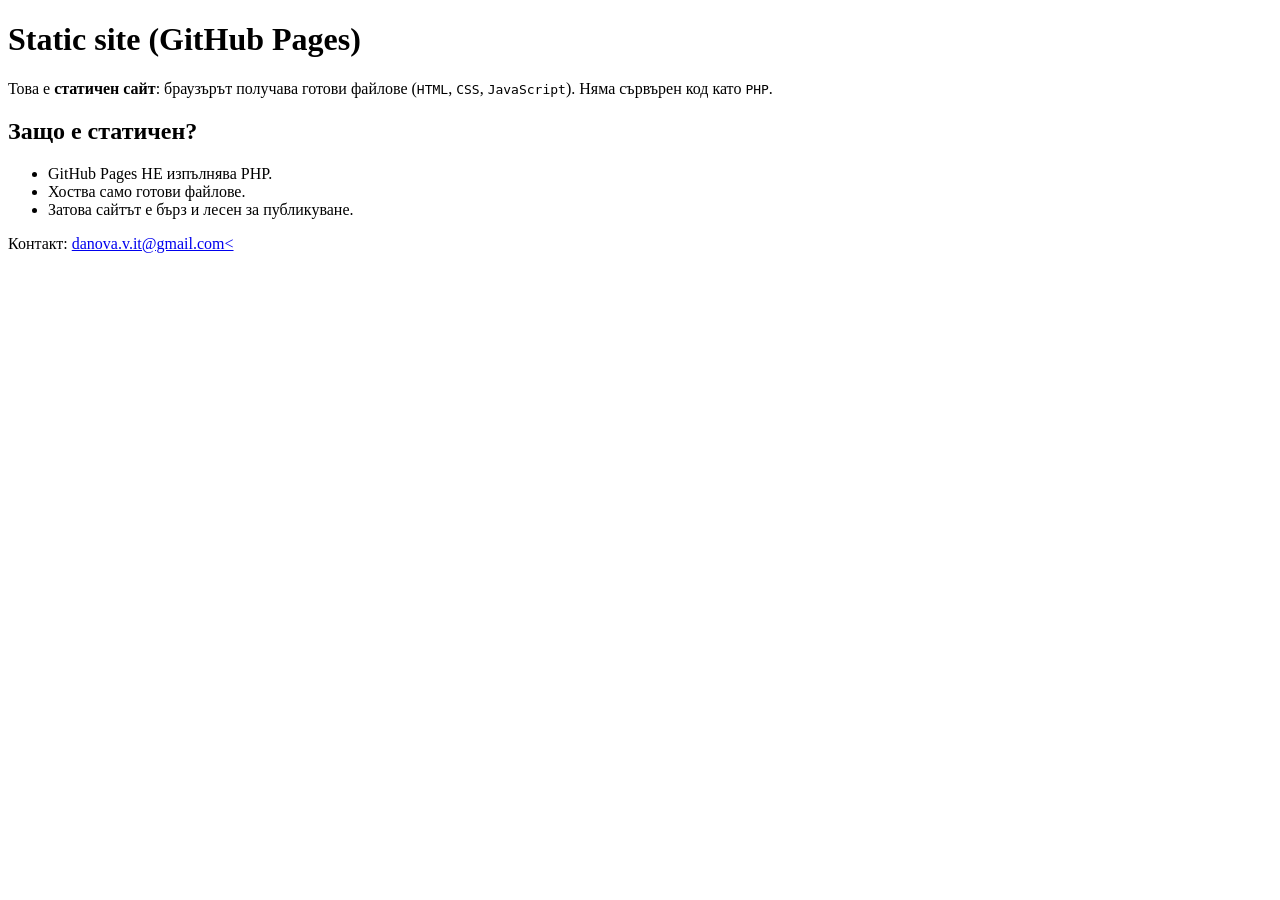
==== index.html @ d8ebd622 "Create index.html Add index.html" ====
<!doctype html>
<html lang="bg">
<head>
  <meta charset="UTF-8" />
  <meta name="viewport" content="width=device-width, initial-scale=1.0" />
  <title>Static Site Demo</title>
  <link rel="stylesheet" href="style.css" />
</head>

<body>
  <main class="card">
    <h1>Static site (GitHub Pages)</h1>

    <p>
      Това е <strong>статичен сайт</strong>: браузърът получава готови файлове
      (<code>HTML</code>, <code>CSS</code>, <code>JavaScript</code>).
      Няма сървърен код като <code>PHP</code>.
    </p>

    <h2>Защо е статичен?</h2>
    <ul>
      <li>GitHub Pages НЕ изпълнява PHP.</li>
      <li>Хоства само готови файлове.</li>
      <li>Затова сайтът е бърз и лесен за публикуване.</li>
    </ul>

    <p class="email">
      Контакт: <a href="mailto:danova.v.it@gmail.com">danova.v.it@gmail.com<
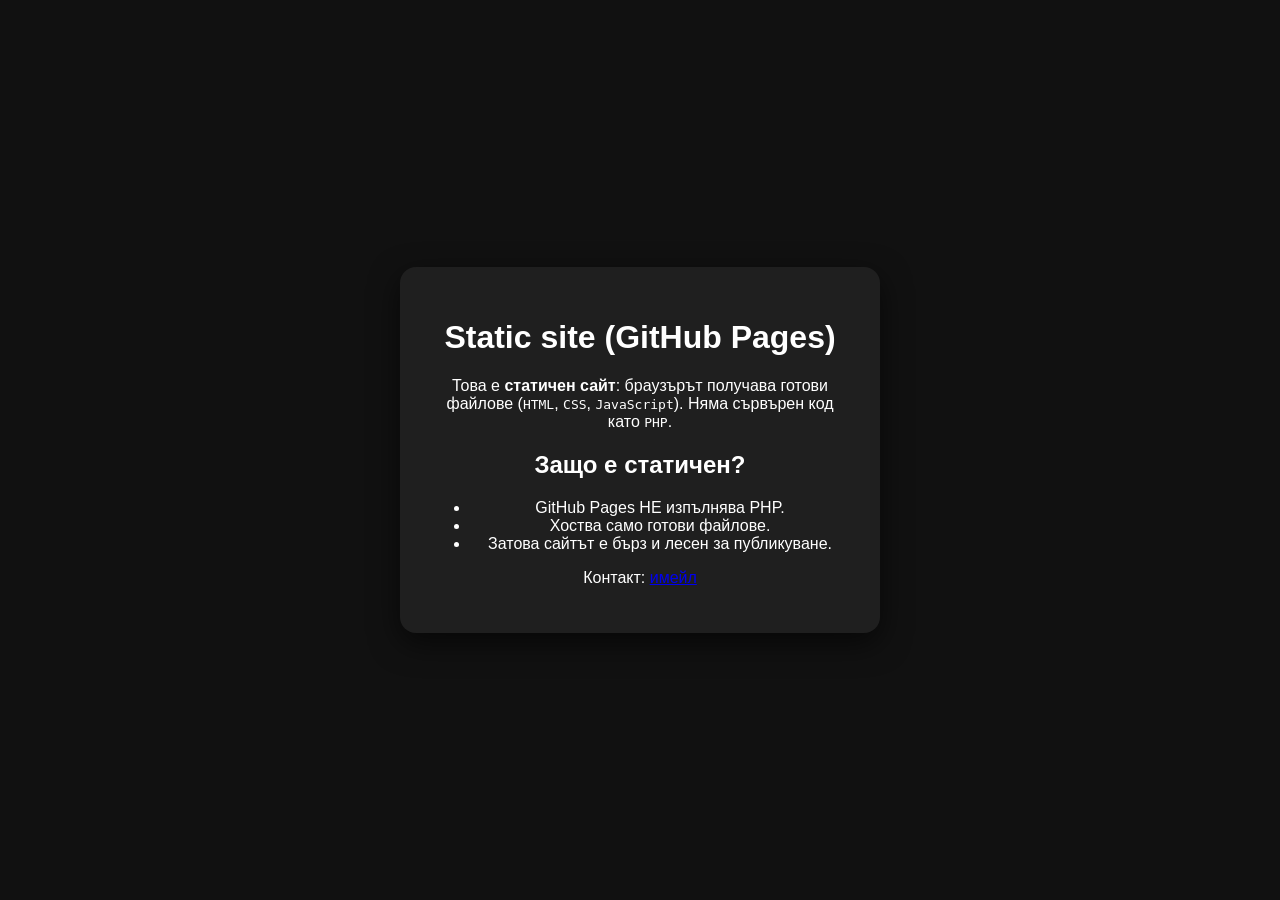
==== commit 4b00ff90: "Update index.html" ====
--- a/index.html
+++ b/index.html
@@ -25,4 +25,8 @@
     </ul>
 
     <p class="email">
-      Контакт: <a href="mailto:danova.v.it@gmail.com">danova.v.it@gmail.com<
+      Контакт: <a href="mailto:имейл">имейл</a>
+    </p>
+  </main>
+</body>
+</html>
--- a/style.css
+++ b/style.css
@@ -0,0 +1,29 @@
+body {
+  font-family: Arial, sans-serif;
+  background: #111;
+  color: white;
+  display: grid;
+  place-items: center;
+  height: 100vh;
+  margin: 0;
+}
+
+.card {
+  background: #1f1f1f;
+  padding: 30px;
+  border-radius: 16px;
+  width: min(420px, 90%);
+  box-shadow: 0 10px 30px rgba(0,0,0,0.6);
+  text-align: center;
+}
+
+.btn {
+  display: inline-block;
+  margin-top: 15px;
+  padding: 10px 18px;
+  background: white;
+  color: black;
+  border-radius: 10px;
+  text-decoration: none;
+  font-weight: bold;
+}
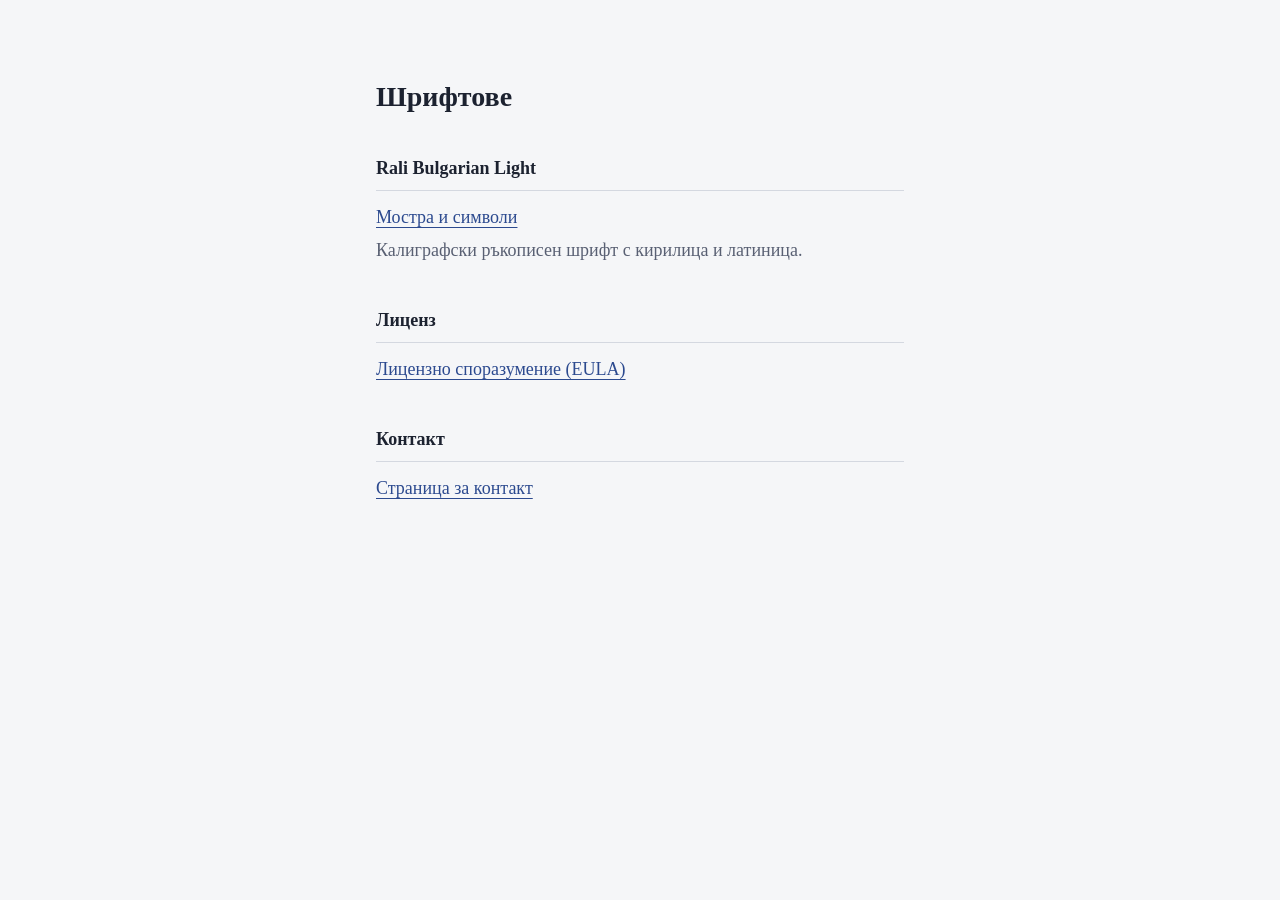
==== commit 8210b82f: "Update index.html" ====
--- a/index.html
+++ b/index.html
@@ -1,32 +1,77 @@
-<!doctype html>
+<!DOCTYPE html>
 <html lang="bg">
 <head>
-  <meta charset="UTF-8" />
-  <meta name="viewport" content="width=device-width, initial-scale=1.0" />
-  <title>Static Site Demo</title>
-  <link rel="stylesheet" href="style.css" />
+<meta charset="utf-8">
+<meta name="viewport" content="width=device-width, initial-scale=1">
+<title>Шрифтове</title>
+<meta name="description" content="Шрифтове с кирилица и латиница. Rali Bulgarian Light — калиграфски ръкописен шрифт.">
+<style>
+  :root {
+    --paper: #f5f6f8;
+    --ink: #1c2230;
+    --muted: #596073;
+    --rule: #d4d8e0;
+    --accent: #2c4a8f;
+  }
+  @media (prefers-color-scheme: dark) {
+    :root:not([data-theme="light"]) {
+      --paper: #12151c;
+      --ink: #e8eaf0;
+      --muted: #98a0b3;
+      --rule: #2b3140;
+      --accent: #8fa8e8;
+    }
+  }
+  :root[data-theme="dark"] {
+    --paper: #12151c;
+    --ink: #e8eaf0;
+    --muted: #98a0b3;
+    --rule: #2b3140;
+    --accent: #8fa8e8;
+  }
+
+  * { box-sizing: border-box; }
+  body {
+    margin: 0;
+    background: var(--paper);
+    color: var(--ink);
+    font-family: "Iowan Old Style", "Palatino Linotype", Palatino, Georgia, serif;
+    font-size: 1.125rem;
+    line-height: 1.65;
+  }
+  main {
+    max-width: 36rem;
+    margin: 0 auto;
+    padding: clamp(2rem, 8vw, 5rem) 1.5rem;
+  }
+  h1 { margin: 0 0 2rem; font-size: 1.75rem; font-weight: 600; line-height: 1.2; }
+  h2 {
+    margin: 2.5rem 0 0.75rem;
+    padding-bottom: 0.4rem;
+    border-bottom: 1px solid var(--rule);
+    font-size: 1.125rem;
+    font-weight: 600;
+  }
+  p { margin: 0.25rem 0 0; }
+  .muted { color: var(--muted); }
+  a { color: var(--accent); text-underline-offset: 0.2em; }
+  a:hover { text-decoration-thickness: 2px; }
+  a:focus-visible { outline: 3px solid var(--accent); outline-offset: 3px; border-radius: 2px; }
+</style>
 </head>
+<body>
+<main>
+  <h1>Шрифтове</h1>
 
-<body>
-  <main class="card">
-    <h1>Static site (GitHub Pages)</h1>
+  <h2>Rali Bulgarian Light</h2>
+  <p><a href="/ralibulgarianlight/">Мостра и символи</a></p>
+  <p class="muted">Калиграфски ръкописен шрифт с кирилица и латиница.</p>
 
-    <p>
-      Това е <strong>статичен сайт</strong>: браузърът получава готови файлове
-      (<code>HTML</code>, <code>CSS</code>, <code>JavaScript</code>).
-      Няма сървърен код като <code>PHP</code>.
-    </p>
+  <h2>Лиценз</h2>
+  <p><a href="/licenses/ralibulgarian/license.md">Лицензно споразумение (EULA)</a></p>
 
-    <h2>Защо е статичен?</h2>
-    <ul>
-      <li>GitHub Pages НЕ изпълнява PHP.</li>
-      <li>Хоства само готови файлове.</li>
-      <li>Затова сайтът е бърз и лесен за публикуване.</li>
-    </ul>
-
-    <p class="email">
-      Контакт: <a href="mailto:имейл">имейл</a>
-    </p>
-  </main>
+  <h2>Контакт</h2>
+  <p><a href="/contact/">Страница за контакт</a></p>
+</main>
 </body>
 </html>
